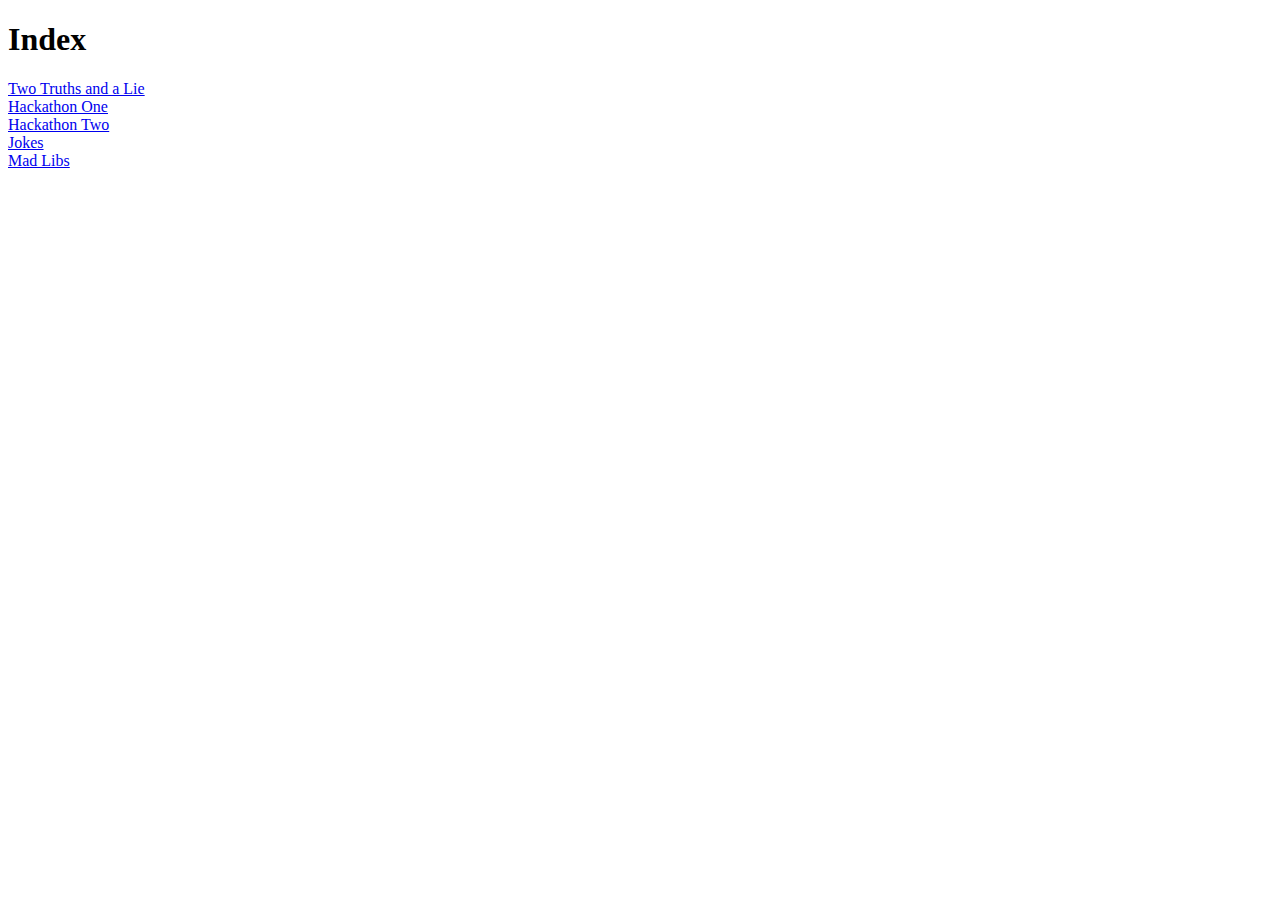
==== index.html @ b1b73058 "Create index.html" ====
<!DOCTYPE html>
<html>
    <head>
        <title>Index</title>
    </head>
    <h1>Index</h1>
    <body>
        <a href="https://leah4webber.github.io/leahportfolio/truths.html">Two Truths and a Lie</a>
        <br>
        <a href="https://leah4webber.github.io/leahportfolio/hack1.html">Hackathon One</a>
        <br>
        <a href="https://leah4webber.github.io/leahportfolio/hack2.html">Hackathon Two</a>
        <br>
        <a href="https://leah4webber.github.io/leahportfolio/jokes.html">Jokes</a>
        <br>
        <a href="https://leah4webber.github.io/leahportfolio/">Mad Libs</a>
        
        
        
        
        
    </body>
</html>
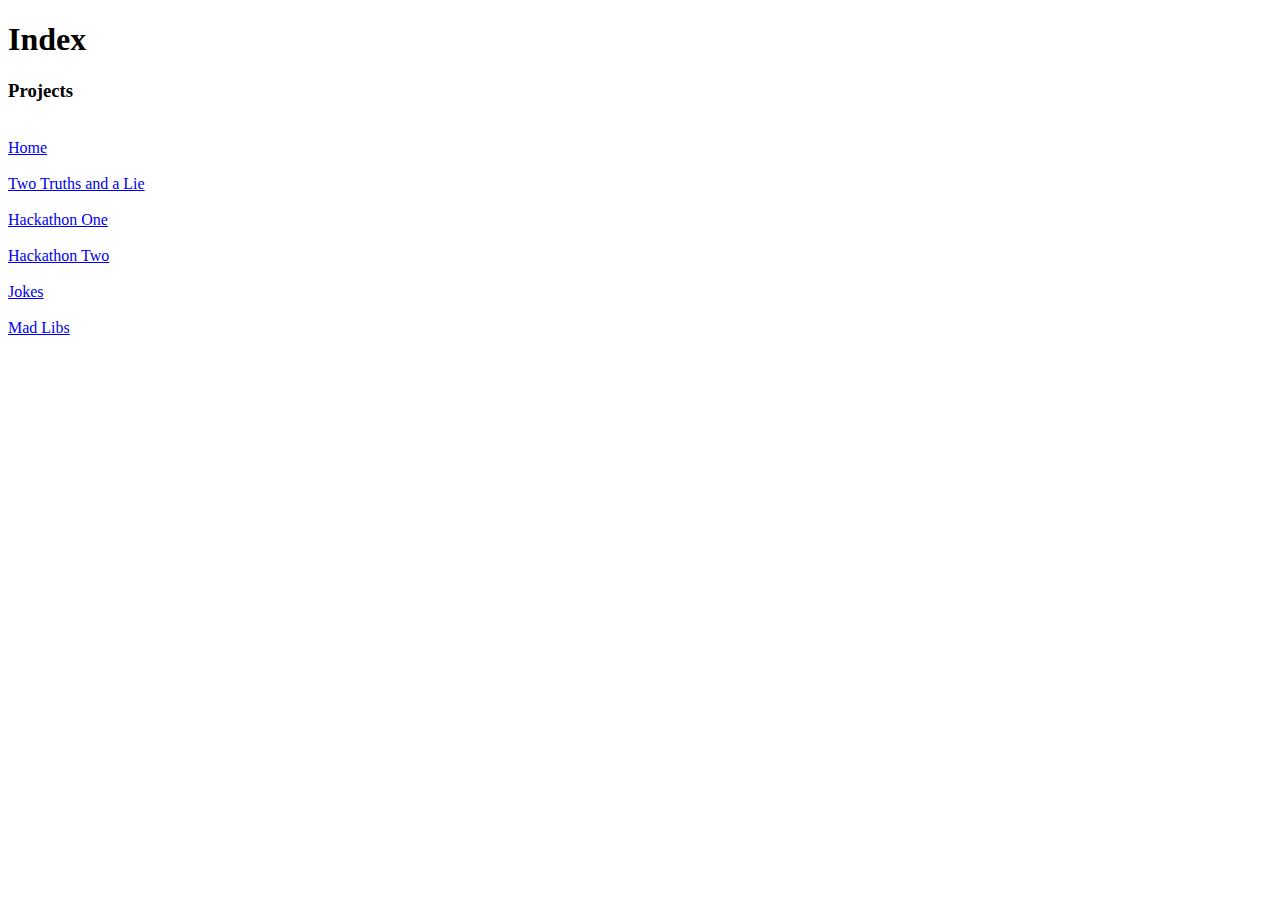
==== commit 03b6dc8d: "Update index.html" ====
--- a/index.html
+++ b/index.html
@@ -4,16 +4,19 @@
         <title>Index</title>
     </head>
     <h1>Index</h1>
+    <h3>Projects</h3>
     <body>
-        <a href="https://leah4webber.github.io/leahportfolio/truths.html">Two Truths and a Lie</a>
-        <br>
-        <a href="https://leah4webber.github.io/leahportfolio/hack1.html">Hackathon One</a>
-        <br>
-        <a href="https://leah4webber.github.io/leahportfolio/hack2.html">Hackathon Two</a>
-        <br>
-        <a href="https://leah4webber.github.io/leahportfolio/jokes.html">Jokes</a>
-        <br>
-        <a href="https://leah4webber.github.io/leahportfolio/">Mad Libs</a>
+         <div id="home"> <br><a href="https://leah4webber.github.io/leahportfolio/">Home</a> </div>
+        
+         <div id="truths"><br> <a href="https://leah4webber.github.io/leahportfolio/truths.html">Two Truths and a Lie</a> </div>
+       
+         <div id="hack1"><br> <a href="https://leah4webber.github.io/leahportfolio/hack1.html">Hackathon One</a> </div>
+       
+         <div id="hack2"> <br><a href="https://leah4webber.github.io/leahportfolio/hack2.html">Hackathon Two</a> </div>
+      
+         <div id="jokes"> <br><a href="https://leah4webber.github.io/leahportfolio/jokes.html">Jokes</a> </div>
+        
+         <div id="madlibs"> <br><a href="https://leah4webber.github.io/leahportfolio/">Mad Libs</a> </div>
         
         
         
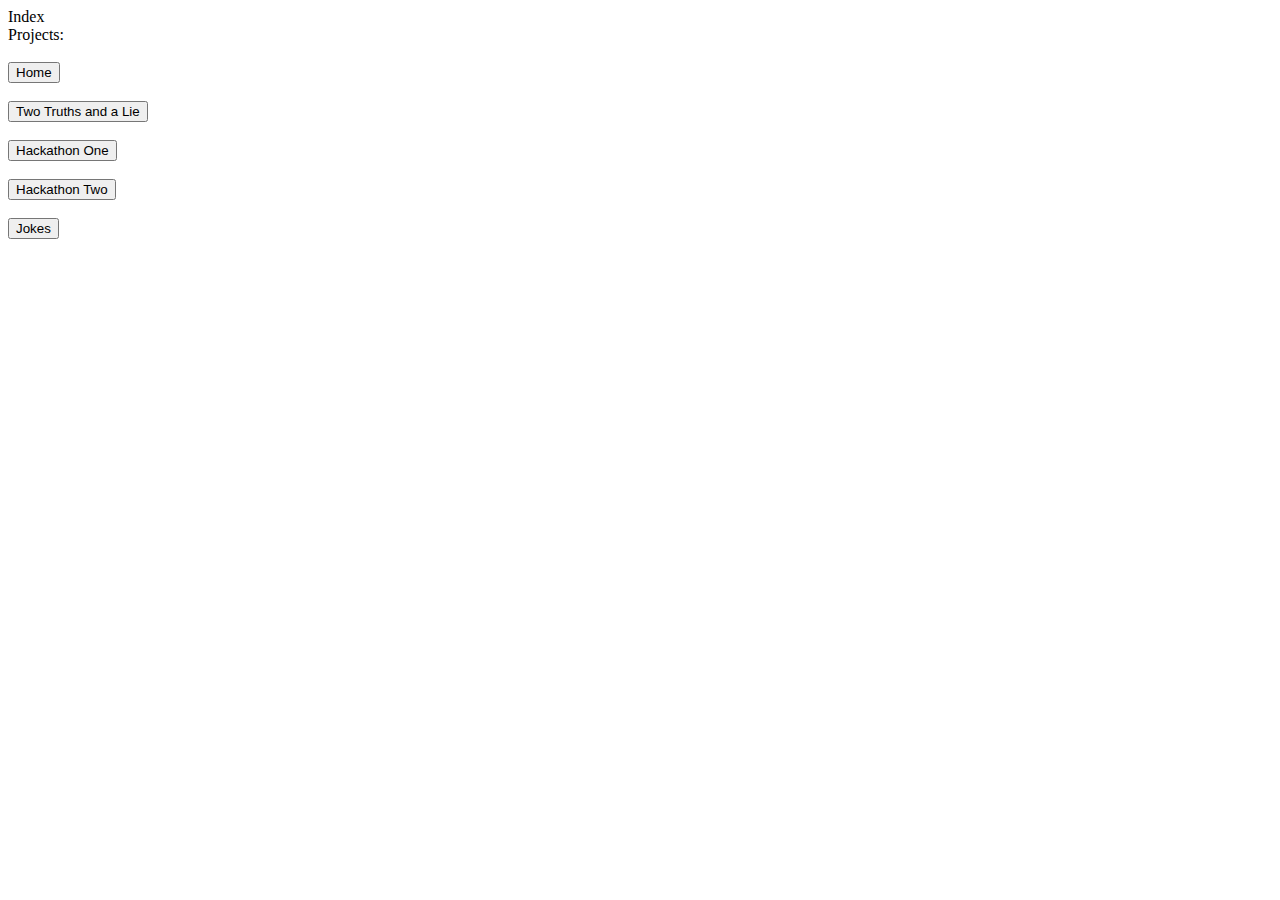
==== commit 028c73ea: "Update index.html" ====
--- a/index.html
+++ b/index.html
@@ -3,20 +3,23 @@
     <head>
         <title>Index</title>
     </head>
-    <h1>Index</h1>
-    <h3>Projects</h3>
+
     <body>
-         <div id="home"> <br><a href="https://leah4webber.github.io/leahportfolio/">Home</a> </div>
+        <div id="wrapper">
+        <div id="header">Index</div>
+        <div id="header2">Projects:</div>
+         <div id="home"> <br><a href="https://leah4webber.github.io/leahportfolio/"><button id="home_button">Home</button></a> </div>
         
-         <div id="truths"><br> <a href="https://leah4webber.github.io/leahportfolio/truths.html">Two Truths and a Lie</a> </div>
+         <div id="truths"><br> <a href="https://leah4webber.github.io/leahportfolio/truths.html"><button id="truths_button">Two Truths and a Lie</button></a> </div>
        
-         <div id="hack1"><br> <a href="https://leah4webber.github.io/leahportfolio/hack1.html">Hackathon One</a> </div>
+         <div id="hack1"><br> <a href="https://leah4webber.github.io/leahportfolio/hack1.html"><button id="hack1_button">Hackathon One</button></a> </div>
        
-         <div id="hack2"> <br><a href="https://leah4webber.github.io/leahportfolio/hack2.html">Hackathon Two</a> </div>
+         <div id="hack2"> <br><a href="https://leah4webber.github.io/leahportfolio/hack2.html"><button id="hack2_button">Hackathon Two</button></a> </div>
       
-         <div id="jokes"> <br><a href="https://leah4webber.github.io/leahportfolio/jokes.html">Jokes</a> </div>
+         <div id="jokes"> <br><a href="https://leah4webber.github.io/leahportfolio/jokes.html"><button id="jokes_button">Jokes</button></a> </div>
+        </div>
         
-         <div id="madlibs"> <br><a href="https://leah4webber.github.io/leahportfolio/">Mad Libs</a> </div>
+
         
         
         
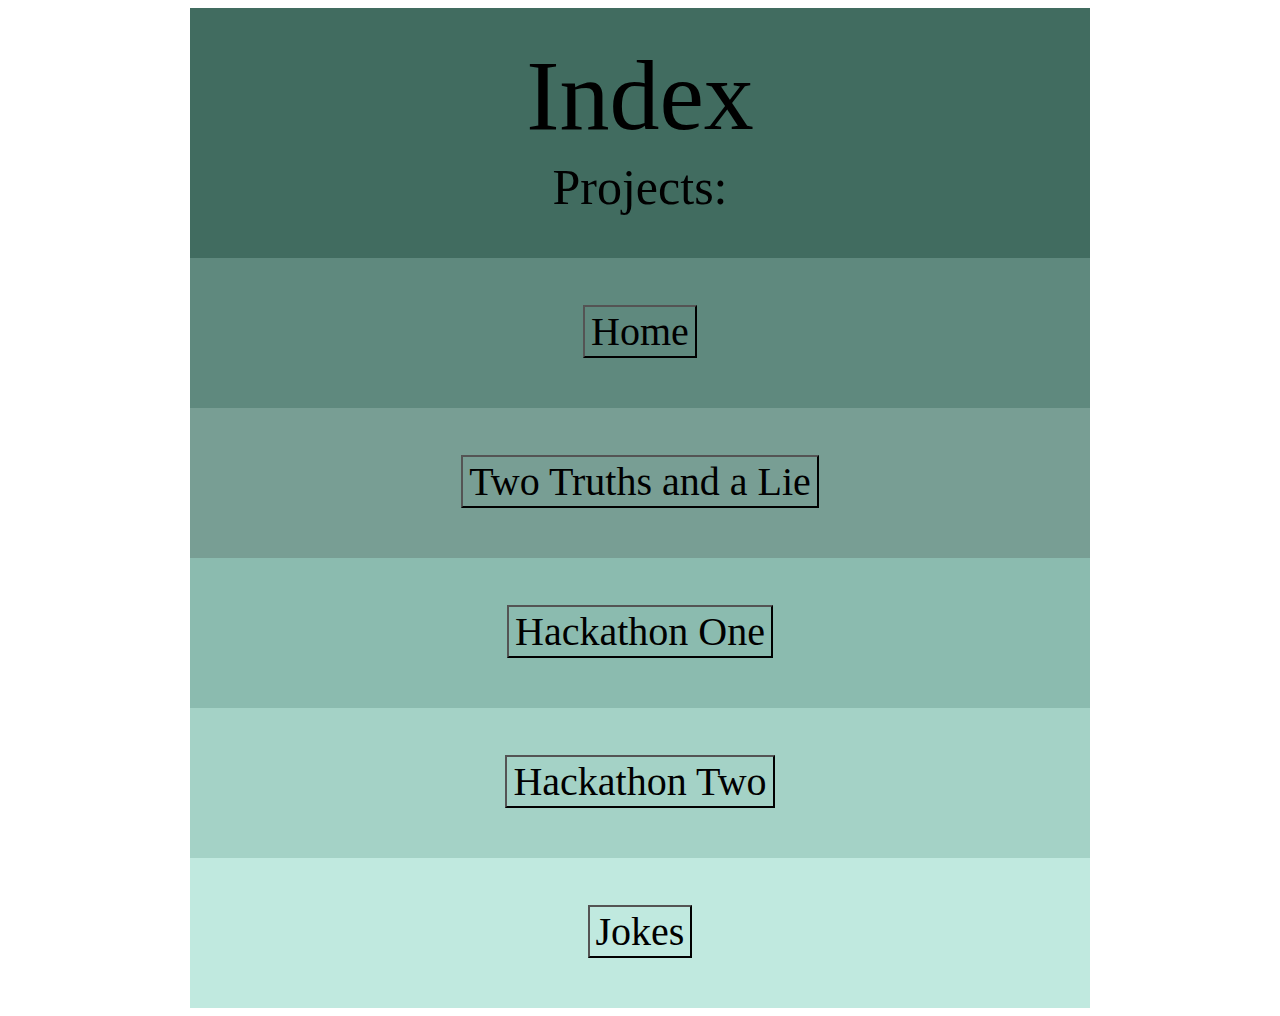
==== commit 23a84821: "Update index.html" ====
--- a/index.html
+++ b/index.html
@@ -2,6 +2,7 @@
 <html>
     <head>
         <title>Index</title>
+        <link rel="stylesheet" type="text/css" href="indexstyle.css">
     </head>
 
     <body>
--- a/indexstyle.css
+++ b/indexstyle.css
@@ -0,0 +1,19 @@
+h1{text-align:center;font-size:100px; font-family:cursive; height:150px;}
+
+#wrapper{
+    width: 900px;
+}
+
+#header{text-align:center;font-size:100px; font-family:cursive;background-color:#416C60 ; height:150px; width:100%;margin-bottom:0px;padding-top:30px; box-sizing: border-box;}
+
+#header2{background-color:#416C60 ; height:100px; width:100%;text-align:center;font-size:50px;font-family:cursive;box-sizing: border-box;}
+
+#home{background-color:#5F897E;height:150px;width:900px;text-align:center;font-size:40px;} #home_button{font-size:40px;font-family:cursive;background-color:#5F897E;}
+#truths{background-color:#789E94;height:150px;width:900px;text-align:center;font-size:40px;} #truths_button{font-size:40px;font-family:cursive;background-color:#789E94;}
+#hack1{background-color:#8BBBAF;height:150px;width:900px;text-align:center;font-size:40px;} #hack1_button{font-size:40px;font-family:cursive;background-color:#8BBBAF;}
+#hack2{background-color:#A4D2C6;height:150px;width:900px;text-align:center;font-size:40px;} #hack2_button{font-size:40px;font-family:cursive;background-color:#A4D2C6;}
+#jokes{background-color:#C0E9DF;height:150px;width:900px;text-align:center;font-size:40px;} #jokes_button{font-size:40px;font-family:cursive;background-color:#C0E9DF;}
+
+div {
+    margin: auto;
+}
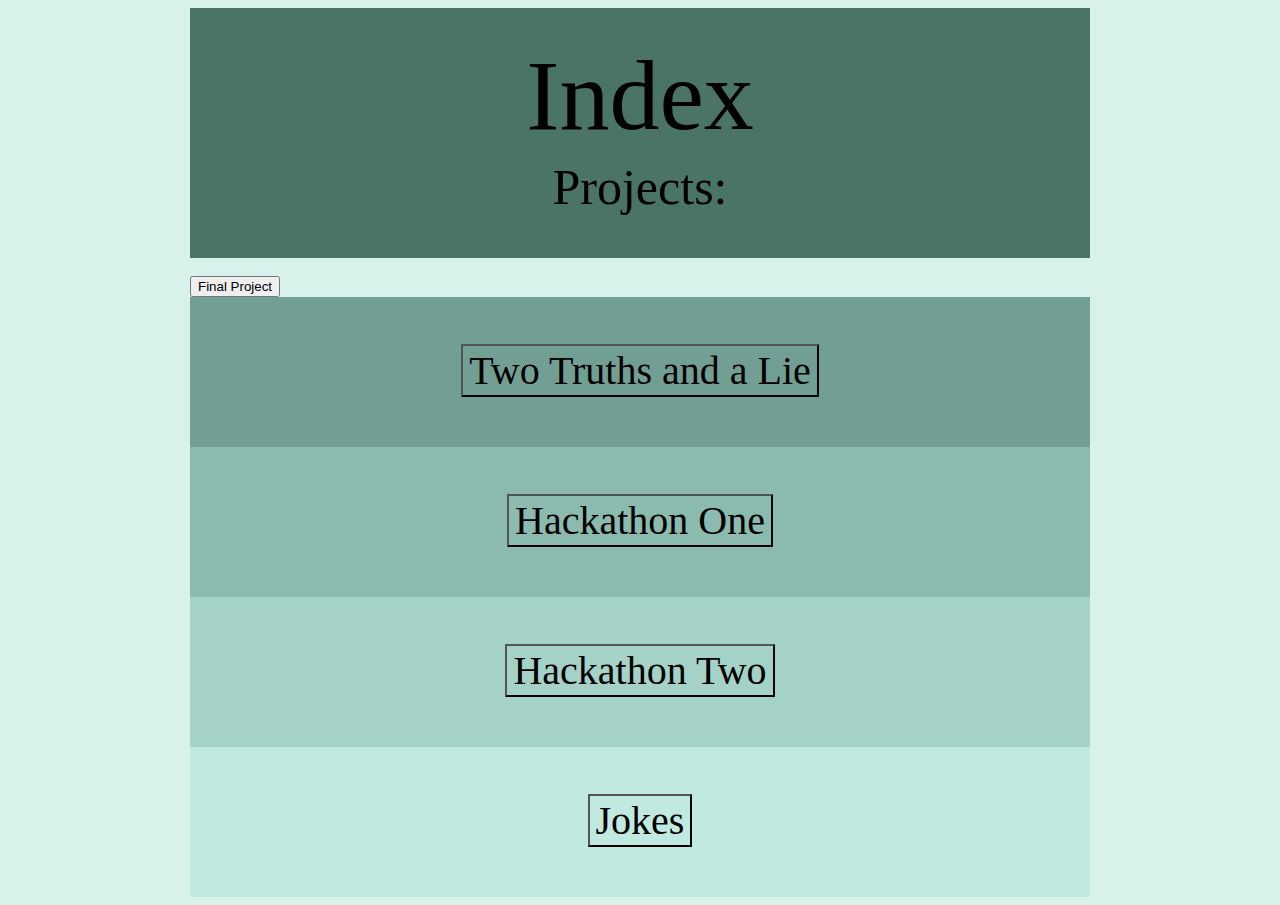
==== commit e08c3bc5: "Update index.html" ====
--- a/index.html
+++ b/index.html
@@ -9,7 +9,7 @@
         <div id="wrapper">
         <div id="header">Index</div>
         <div id="header2">Projects:</div>
-         <div id="home"> <br><a href="https://leah4webber.github.io/leahportfolio/"><button id="home_button">Home</button></a> </div>
+         <div id="finalproj"> <br><a href="https://leah4webber.github.io/leahportfolio/finalproj.html"><button id="finalproj_button">Final Project</button></a> </div>
         
          <div id="truths"><br> <a href="https://leah4webber.github.io/leahportfolio/truths.html"><button id="truths_button">Two Truths and a Lie</button></a> </div>
        
--- a/indexstyle.css
+++ b/indexstyle.css
@@ -4,16 +4,18 @@
     width: 900px;
 }
 
-#header{text-align:center;font-size:100px; font-family:cursive;background-color:#416C60 ; height:150px; width:100%;margin-bottom:0px;padding-top:30px; box-sizing: border-box;}
+#header{text-align:center;font-size:100px; font-family:cursive;background-color:#497467   ; height:150px; width:100%;margin-bottom:0px;padding-top:30px; box-sizing: border-box;}
 
-#header2{background-color:#416C60 ; height:100px; width:100%;text-align:center;font-size:50px;font-family:cursive;box-sizing: border-box;}
+#header2{background-color:#497467   ; height:100px; width:100%;text-align:center;font-size:50px;font-family:cursive;box-sizing: border-box;}
 
 #home{background-color:#5F897E;height:150px;width:900px;text-align:center;font-size:40px;} #home_button{font-size:40px;font-family:cursive;background-color:#5F897E;}
-#truths{background-color:#789E94;height:150px;width:900px;text-align:center;font-size:40px;} #truths_button{font-size:40px;font-family:cursive;background-color:#789E94;}
+#truths{background-color:#729F93;height:150px;width:900px;text-align:center;font-size:40px;} #truths_button{font-size:40px;font-family:cursive;background-color:#729F93;}
 #hack1{background-color:#8BBBAF;height:150px;width:900px;text-align:center;font-size:40px;} #hack1_button{font-size:40px;font-family:cursive;background-color:#8BBBAF;}
 #hack2{background-color:#A4D2C6;height:150px;width:900px;text-align:center;font-size:40px;} #hack2_button{font-size:40px;font-family:cursive;background-color:#A4D2C6;}
 #jokes{background-color:#C0E9DF;height:150px;width:900px;text-align:center;font-size:40px;} #jokes_button{font-size:40px;font-family:cursive;background-color:#C0E9DF;}
 
+
+body{background-color:#D9F1EB;}
 div {
     margin: auto;
 }
